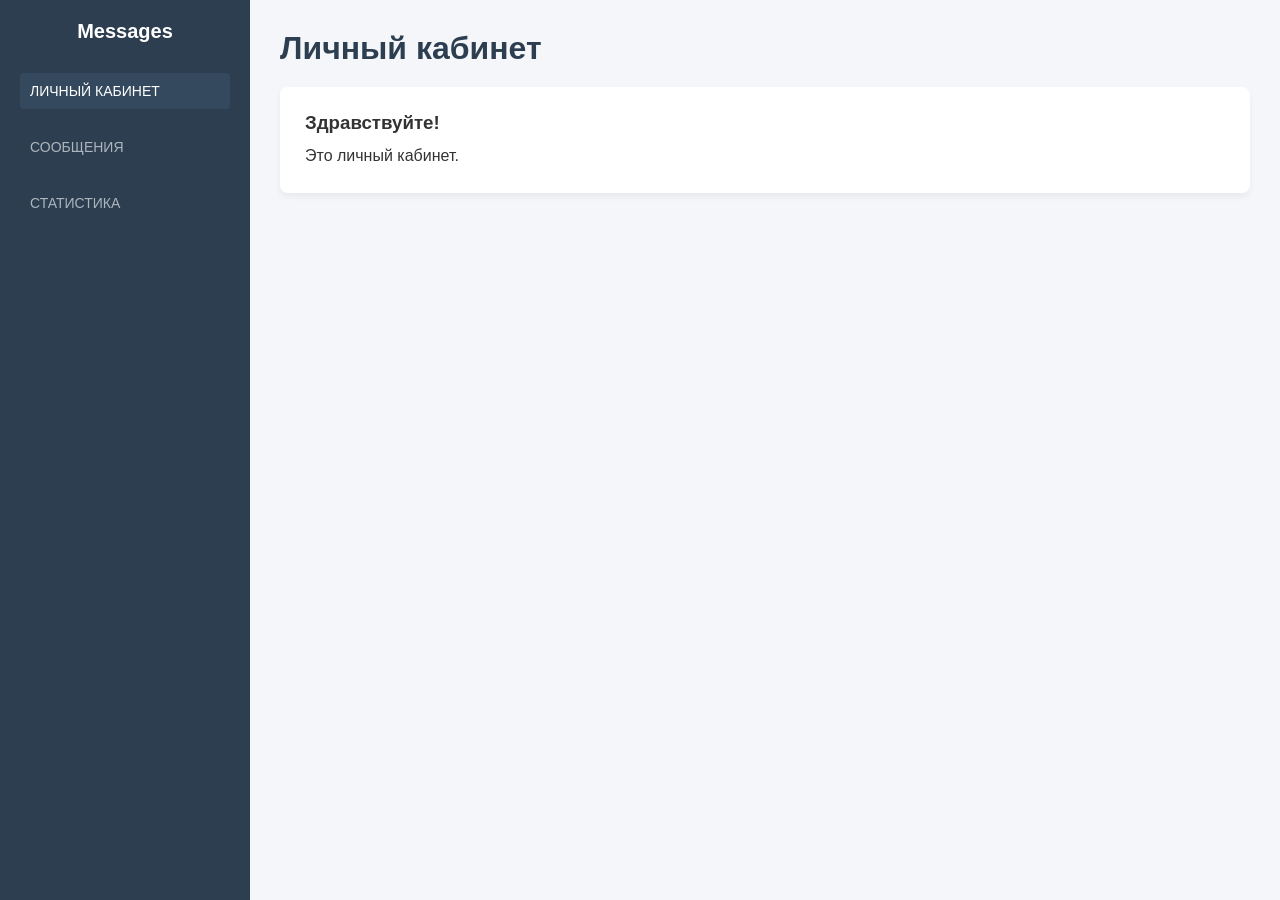
==== project/index.html @ 2019ed9b "Add files via upload" ====
<!DOCTYPE html>
<html lang="ru">
<head>
    <meta charset="UTF-8">
    <title>Личный кабинет</title>
    <link rel="stylesheet" href="css/style.css">
</head>
<body>
    <div class="container">
        <h2>Messages</h2>
        <a href="index.html" class="current">Личный кабинет</a>
        <a href="index2.html">Сообщения</a>
        <a href="index3.html">Статистика</a>
    </div>
    <div class="main">
        <h1>Личный кабинет</h1>
        <div class="block">
            <h3>Здравствуйте!</h3>
            <p>Это личный кабинет.</p>
        </div>
    </div>
</body>
</html>
---- project/css/style.css ----
* {
    box-sizing: border-box;
    margin: 0;
    padding: 0;
    font-family: 'Segoe UI', Tahoma, Geneva, Verdana, sans-serif;
}

body {
    display: flex;
    background-color: #f4f6f9;
    color: #333;
    min-height: 100vh;
}

.container {
    width: 250px;
    background-color: #2c3e50;
    color: #fff;
    padding: 20px;
    display: flex;
    flex-direction: column;
    gap: 20px;
}

.container h2 {
    font-size: 20px;
    margin-bottom: 10px;
    text-align: center;
}

.container a {
    color: #adb5bd;
    text-transform: uppercase;
    text-decoration: none;
    font-size: 14px;
    padding: 10px;
    border-radius: 4px;
    transition: background-color 0.3s, color 0.3s;
}

.container a:hover, 
.container a.current {
    background-color: #34495e;
    color: #fff;
}

.main {
    flex: 1;
    padding: 30px;
}

h1 {
    margin-bottom: 20px;
    color: #2c3e50;
}

.block {
    background: #fff;
    padding: 25px;
    border-radius: 8px;
    box-shadow: 0 4px 6px rgba(0,0,0,0.05);
    margin-bottom: 20px;
}

.block p {
    margin-top: 10px;
    line-height: 1.5;
}

.block form {
    margin-top: 15px;
}

.form {
    margin-bottom: 15px;
}

.form label {
    display: block;
    margin-bottom: 5px;
    font-weight: 600;
}

.input {
    width: 100%;
    padding: 10px;
    border: 1px solid #ccc;
    border-radius: 4px;
    font-size: 14px;
    outline: none;
    transition: border-color 0.2s;
}

.input:focus {
    border-color: #2c3e50;
}

textarea.input {
    resize: vertical;
    min-height: 100px;
}

.btn {
    background-color: #2c3e50;
    color: #fff;
    padding: 10px 20px;
    border: none;
    border-radius: 4px;
    cursor: pointer;
    font-weight: 600;
    transition: background-color 0.2s;
}

.btn:hover {
    background-color: #34495e;
}

.block-grid {
    display: grid;
    grid-template-columns: repeat(auto-fit, minmax(200px, 1fr));
    gap: 20px;
    margin-top: 20px;
}

.box {
    background: #f8f9fa;
    padding: 20px;
    text-align: center;
    border-radius: 6px;
    border-left: 5px solid #2ecc71;
    box-shadow: inset 0 0 2px rgba(0,0,0,0.02);
}

.box.box-out {
    border-left-color: #e74c3c;
}

.num {
    font-size: 32px;
    font-weight: bold;
    margin-top: 10px;
    color: #2c3e50;
}
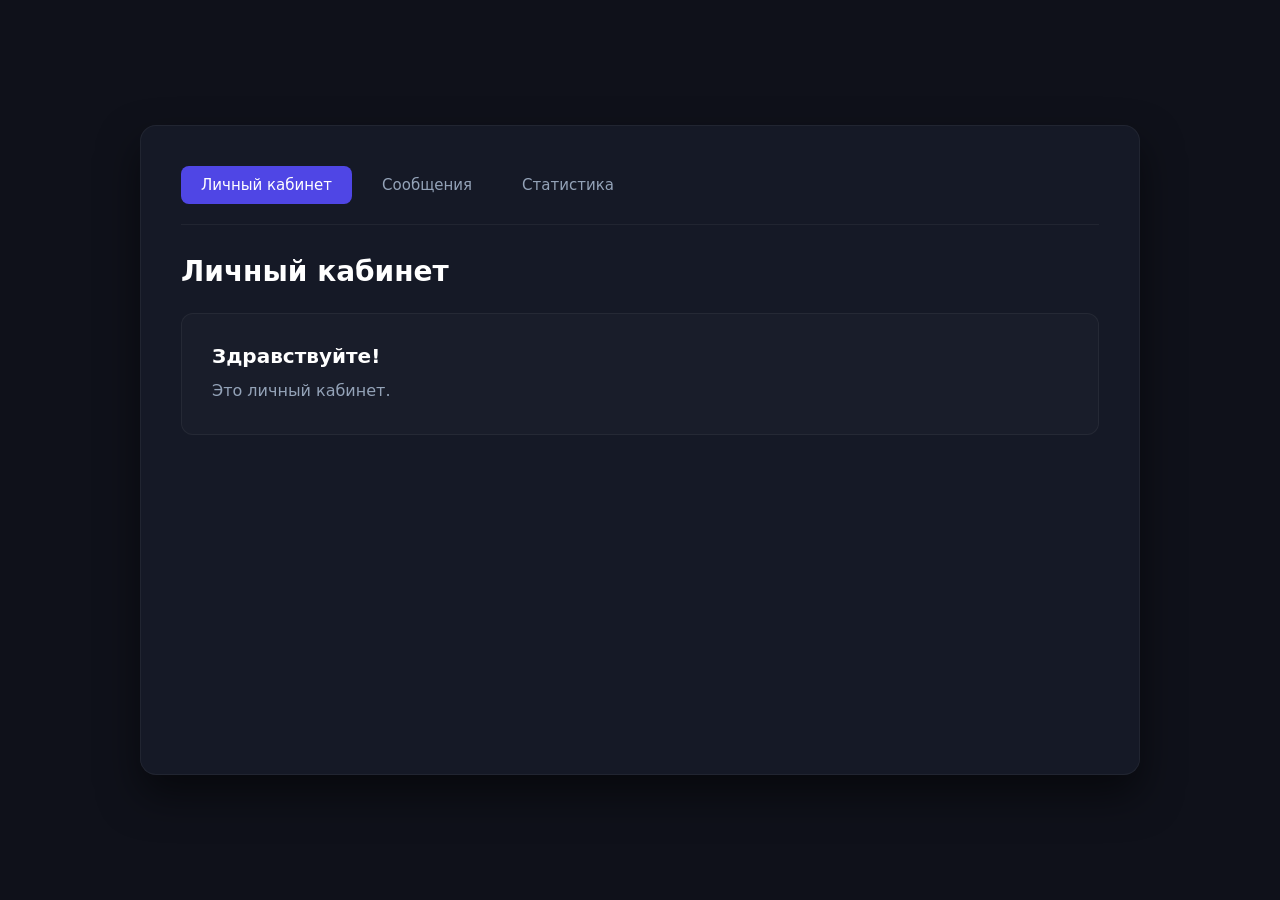
==== commit 89bc000b: "Add files via upload" ====
--- a/project/index.html
+++ b/project/index.html
@@ -1,23 +1,29 @@
 <!DOCTYPE html>
 <html lang="ru">
+
 <head>
     <meta charset="UTF-8">
     <title>Личный кабинет</title>
     <link rel="stylesheet" href="css/style.css">
 </head>
+
 <body>
     <div class="container">
-        <h2>Messages</h2>
-        <a href="index.html" class="current">Личный кабинет</a>
-        <a href="index2.html">Сообщения</a>
-        <a href="index3.html">Статистика</a>
-    </div>
-    <div class="main">
-        <h1>Личный кабинет</h1>
-        <div class="block">
-            <h3>Здравствуйте!</h3>
-            <p>Это личный кабинет.</p>
+        <div class="frame">
+            <div class="main">
+                <div class="nav">
+                    <a href="index.html" class="current">Личный кабинет</a>
+                    <a href="index2.html">Сообщения</a>
+                    <a href="index3.html">Статистика</a>
+                </div>
+                <h1>Личный кабинет</h1>
+                <div class="block">
+                    <h3>Здравствуйте!</h3>
+                    <p>Это личный кабинет.</p>
+                </div>
+            </div>
         </div>
     </div>
 </body>
-</html>
+
+</html>
--- a/project/css/style.css
+++ b/project/css/style.css
@@ -2,142 +2,169 @@
     box-sizing: border-box;
     margin: 0;
     padding: 0;
-    font-family: 'Segoe UI', Tahoma, Geneva, Verdana, sans-serif;
+    font-family: system-ui, -apple-system, sans-serif;
 }
 
 body {
-    display: flex;
-    background-color: #f4f6f9;
-    color: #333;
+    background: #0f111a;
+    color: #f1f3f9;
     min-height: 100vh;
 }
 
 .container {
-    width: 250px;
-    background-color: #2c3e50;
-    color: #fff;
+    display: flex;
+    justify-content: center;
+    align-items: center;
+    min-height: 100vh;
     padding: 20px;
+}
+
+.frame {
     display: flex;
     flex-direction: column;
-    gap: 20px;
+    width: 1000px;
+    height: 650px;
+    background: #151926;
+    border-radius: 16px;
+    border: 1px solid rgba(255, 255, 255, 0.05);
+    box-shadow: 0 20px 40px rgba(0, 0, 0, 0.5);
+    overflow: hidden;
 }
 
-.container h2 {
-    font-size: 20px;
-    margin-bottom: 10px;
-    text-align: center;
+.main {
+    padding: 40px;
+    flex: 1;
+    overflow-y: auto;
 }
 
-.container a {
-    color: #adb5bd;
-    text-transform: uppercase;
-    text-decoration: none;
-    font-size: 14px;
-    padding: 10px;
-    border-radius: 4px;
-    transition: background-color 0.3s, color 0.3s;
+.nav {
+    display: flex;
+    gap: 10px;
+    margin-bottom: 30px;
+    padding-bottom: 20px;
+    border-bottom: 1px solid rgba(255, 255, 255, 0.05);
 }
 
-.container a:hover, 
-.container a.current {
-    background-color: #34495e;
+.nav a {
+    color: #94a3b8;
+    text-decoration: none;
+    font-size: 15px;
+    font-weight: 500;
+    padding: 10px 20px;
+    border-radius: 8px;
+    transition: 0.2s ease;
+}
+
+.nav a:hover {
+    background: rgba(255, 255, 255, 0.05);
     color: #fff;
 }
 
-.main {
-    flex: 1;
-    padding: 30px;
+.nav a.current {
+    background: #4f46e5;
+    color: #fff;
 }
 
 h1 {
-    margin-bottom: 20px;
-    color: #2c3e50;
+    font-size: 28px;
+    margin-bottom: 25px;
+    color: #fff;
 }
 
 .block {
-    background: #fff;
-    padding: 25px;
+    background: rgba(255, 255, 255, 0.02);
+    padding: 30px;
+    border-radius: 12px;
+    border: 1px solid rgba(255, 255, 255, 0.05);
+    margin-bottom: 25px;
+}
+
+.block h3 {
+    font-size: 20px;
+    color: #fff;
+    margin-bottom: 10px;
+}
+
+.block p {
+    line-height: 1.6;
+    color: #94a3b8;
+}
+
+.grid {
+    display: grid;
+    grid-template-columns: repeat(auto-fit, minmax(240px, 1fr));
+    gap: 20px;
+    margin-top: 5px;
+}
+
+.box {
+    background: #1a1f2e;
+    padding: 20px;
     border-radius: 8px;
-    box-shadow: 0 4px 6px rgba(0,0,0,0.05);
+    border-left: 4px solid #10b981;
+}
+
+.box.box-out {
+    border-left-color: #f43f5e;
+}
+
+.box>div:first-child {
+    font-size: 14px;
+    color: #94a3b8;
+}
+
+.box>div:last-child {
+    font-size: 32px;
+    font-weight: 700;
+    margin-top: 5px;
+    color: #fff;
+}
+
+.block form>div {
     margin-bottom: 20px;
 }
 
-.block p {
-    margin-top: 10px;
-    line-height: 1.5;
+.block form label {
+    display: block;
+    margin-bottom: 8px;
+    font-size: 14px;
+    color: #cbd5e1;
 }
 
-.block form {
-    margin-top: 15px;
+.block form input[type="text"],
+.block form textarea {
+    width: 100%;
+    padding: 12px;
+    background: #0f111a;
+    border: 1px solid rgba(255, 255, 255, 0.1);
+    border-radius: 8px;
+    color: #fff;
+    outline: none;
+    font-size: 15px;
 }
 
-.form {
-    margin-bottom: 15px;
+.block form input[type="text"]:focus,
+.block form textarea:focus {
+    border-color: #4f46e5;
 }
 
-.form label {
-    display: block;
-    margin-bottom: 5px;
-    font-weight: 600;
-}
-
-.input {
-    width: 100%;
-    padding: 10px;
-    border: 1px solid #ccc;
-    border-radius: 4px;
-    font-size: 14px;
-    outline: none;
-    transition: border-color 0.2s;
-}
-
-.input:focus {
-    border-color: #2c3e50;
-}
-
-textarea.input {
+.block form textarea {
     resize: vertical;
     min-height: 100px;
 }
 
-.btn {
-    background-color: #2c3e50;
+.block form button {
+    background: #4f46e5;
     color: #fff;
-    padding: 10px 20px;
+    padding: 12px 24px;
     border: none;
-    border-radius: 4px;
+    border-radius: 8px;
     cursor: pointer;
+    font-size: 15px;
     font-weight: 600;
-    transition: background-color 0.2s;
+    transition: 0.2s ease;
 }
 
-.btn:hover {
-    background-color: #34495e;
-}
-
-.block-grid {
-    display: grid;
-    grid-template-columns: repeat(auto-fit, minmax(200px, 1fr));
-    gap: 20px;
-    margin-top: 20px;
-}
-
-.box {
-    background: #f8f9fa;
-    padding: 20px;
-    text-align: center;
-    border-radius: 6px;
-    border-left: 5px solid #2ecc71;
-    box-shadow: inset 0 0 2px rgba(0,0,0,0.02);
-}
-
-.box.box-out {
-    border-left-color: #e74c3c;
-}
-
-.num {
-    font-size: 32px;
-    font-weight: bold;
-    margin-top: 10px;
-    color: #2c3e50;
-}
+.block form button:hover {
+    background: #4338ca;
+}
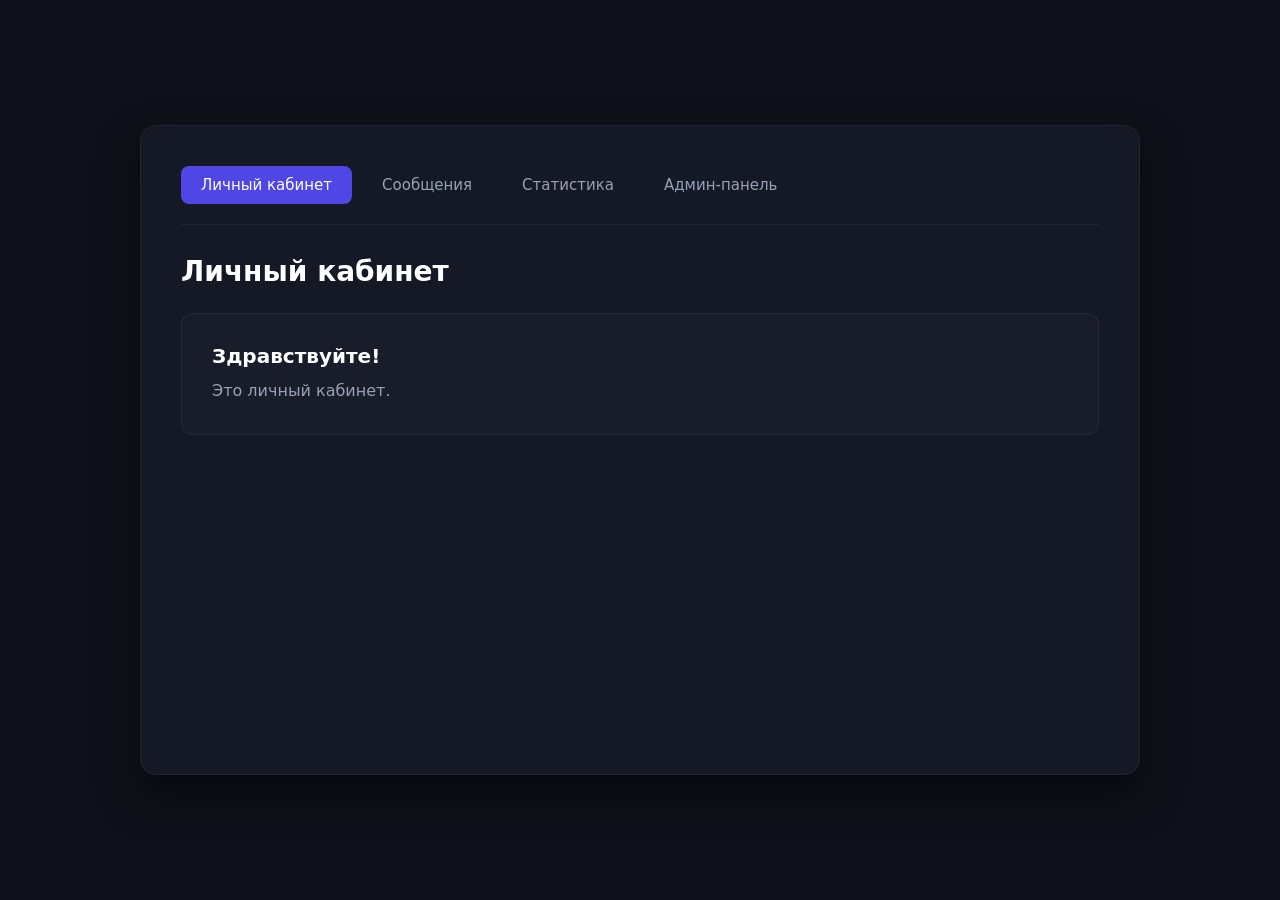
==== commit 31d6aae9: "Add files via upload" ====
--- a/project/index.html
+++ b/project/index.html
@@ -15,6 +15,7 @@
                     <a href="index.html" class="current">Личный кабинет</a>
                     <a href="index2.html">Сообщения</a>
                     <a href="index3.html">Статистика</a>
+                    <a href="index4.html">Админ-панель</a>
                 </div>
                 <h1>Личный кабинет</h1>
                 <div class="block">
--- a/project/css/style.css
+++ b/project/css/style.css
@@ -90,6 +90,10 @@
     color: #94a3b8;
 }
 
+.id {
+    margin-bottom: 15px;
+}
+
 .grid {
     display: grid;
     grid-template-columns: repeat(auto-fit, minmax(240px, 1fr));
@@ -167,4 +171,48 @@
 
 .block form button:hover {
     background: #4338ca;
+}
+
+table {
+    width: 100%;
+    border-collapse: collapse;
+    margin-top: 15px;
+    margin-bottom: 15px;
+}
+
+th,
+td {
+    padding: 10px;
+    text-align: left;
+    border-bottom: 1px solid rgba(255, 255, 255, 0.05);
+}
+
+th {
+    color: #94a3b8;
+    font-size: 14px;
+}
+
+.online {
+    color: #10b981;
+    font-weight: bold;
+}
+
+.offline {
+    color: #f43f5e;
+    font-weight: bold;
+}
+
+.button-small {
+    background: #4f46e5;
+    color: #fff;
+    border: none;
+    padding: 6px 12px;
+    border-radius: 6px;
+    cursor: pointer;
+    font-size: 13px;
+    margin-right: 5px;
+}
+
+.button-small:hover {
+    background: #4338ca;
 }
